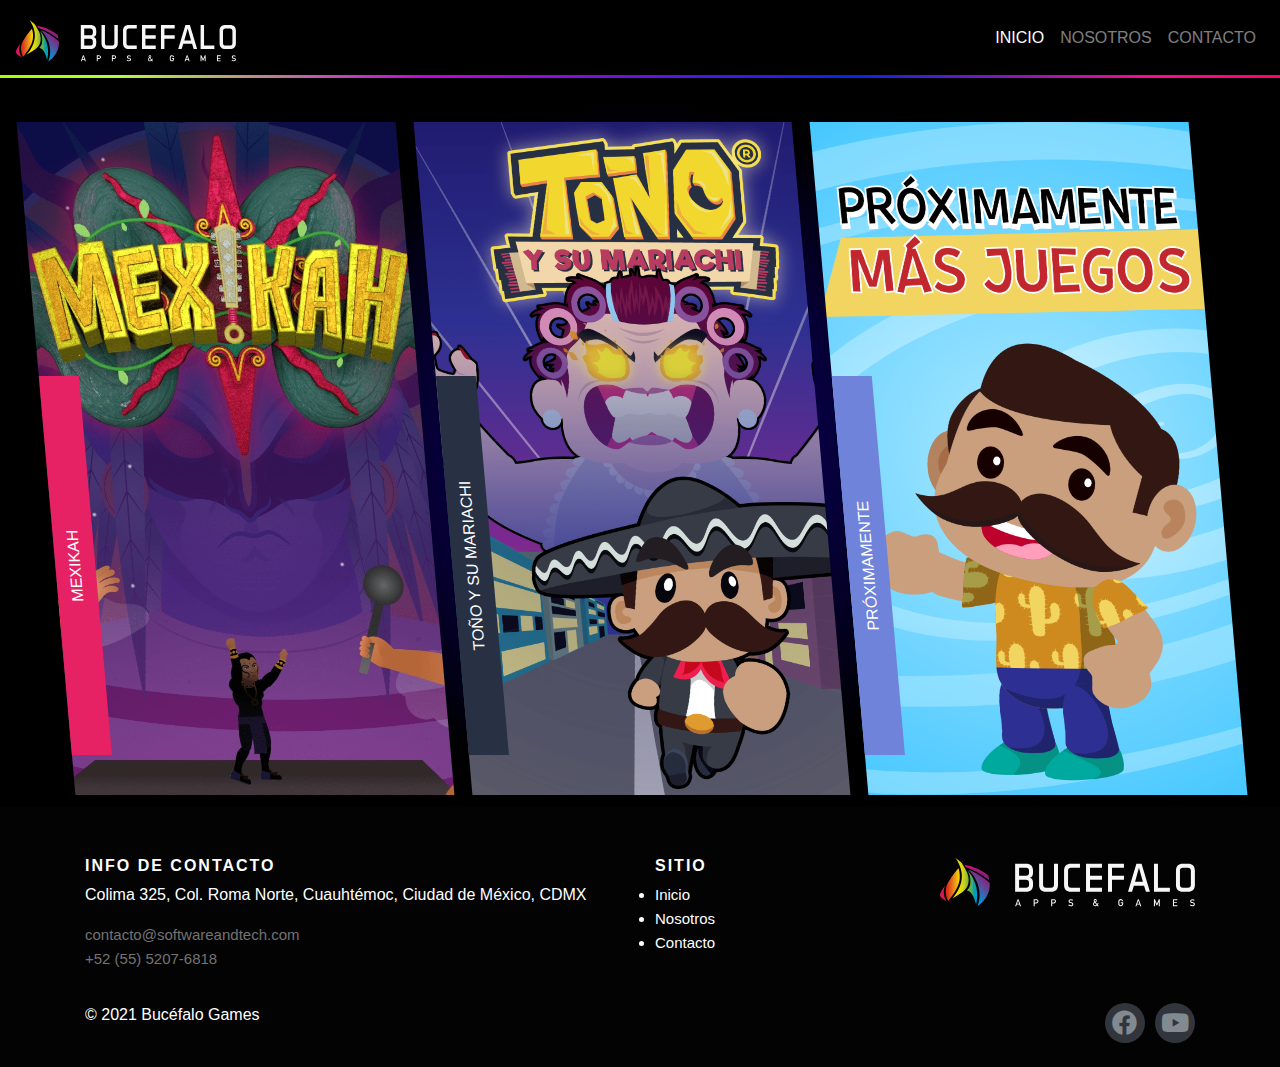
==== index.html @ 4cf2e968 "Boton Color" ====
<!doctype html>
<html xmlns="http://www.w3.org/1999/xhtml" lang="es-MX" xml:lang="es-MX">

<head>
  <!-- Required meta tags -->
  <meta charset="utf-8">
  <meta name="viewport" content="width=device-width, initial-scale=1, shrink-to-fit=no">

  <!-- CSS -->
  <link rel="stylesheet" href="./css/main.css" />
  <link rel="shortcut icon" href="img/bucefalo.ico" />
  <link rel="stylesheet" href="https://cdnjs.cloudflare.com/ajax/libs/animate.css/4.0.0/animate.min.css" />
  <link rel="stylesheet" href="https://use.fontawesome.com/releases/v5.4.1/css/all.css">

  <title>Bucefalo</title>

</head>

<body class="wallpaper">

  <nav id="menu" class="navbar navbar-expand-lg sticky-top navbar-dark bg-black">
    <a class="navbar-brand animate__animated animate__zoomInLeft" href="index.html">
      <img src="img/BucefaloSVG.svg" width="220px" height="50px" class="d-inline-block align-top" alt="" loading="lazy">
    </a>

    <!--Botón Modal-->
    <button class="navbar-toggler collapsed ml-auto" type="button" data-toggle="modal" data-target="#menuModal"
      style="color: white;" aria-expanded="false">
      <i class="fas fa-bars"></i>
    </button>
    <div class="navbar-collapse collapse animate__animated animate__zoomInRight" id="">
      <ul class="navbar-nav ml-auto">
        <li class="nav-item active">
          <a class="nav-link" href="#">INICIO<span class="sr-only">(current)</span></a>
        </li>
        <li class="nav-item">
          <a class="nav-link" href="nosotros.html">NOSOTROS</a>
        </li>
        <li class="nav-item">
          <a class="nav-link" href="contacto.html">CONTACTO</a>
        </li>
      </ul>
    </div>
    <!-- Linea de colores animada -->
    <hr class="animate-bg animate__animated animate__flash">
    </hr>
  </nav>




  <section>
    <div class="cover">
      <div class="banner">
        <img src="img/Home/01-Mexikah.jpg" alt="Imagen-Mexikah">
        <div class="title-red">
          <a href="http://softwareandtech.com/Mexikah2021/index.html" class="text-white">MEXIKAH</a>
        </div>
      </div>

      <div class="banner">
        <img src="img/Home/02-TYM.png" alt="Imagen-TYSM">
        <div class="title-green"><a href="http://softwareandtech.com/TYSM2020/index.html" class="text-white">TOÑO Y SU
            MARIACHI</a></div>
      </div>

      <div class="banner">
        <img src="img/Home/03-Pro.png" alt="Imagen-Promo">
        <div class="title-blue">PRÓXIMAMENTE</div>
      </div>
    </div>

  </section>

  <!--Modal Responsivo-->
  <div class="modal fade" role="dialog" id="menuModal">
    <div class="modal-dialog modal-dialog-centered" role="document">
      <div class="modal-content">
        <div class="modal-header">
          <h4 class="modal-title mx-auto text-white">MENÚ</h4>
        </div>
        <div class="modal-body">
          <a class="btn btn-white w-100" href="index.html">INICIO</a>
          <a class="btn btn-white w-100" href="nosotros.html">NOSOTROS</a>
          <a class="btn btn-white w-100" href="contacto.html">CONTACTO</a>
          <button type="button" class="btn btn-white w-100" data-dismiss="modal">CERRAR</button>
        </div>
      </div>
    </div>
  </div>

  <!-- Contenedor Redes Sociales -->
  <footer class="site-footer">
    <div class="container">
      <div class="row">


        <div class="col-sm-12 col-md-6">
          <h6><strong>Info de contacto</strong></h6>
          <ul class="footer-links">
            <li>
              <p>Colima 325, Col. Roma Norte, Cuauhtémoc,
                Ciudad de México, CDMX</p>
            </li>
            <li><a href="mailto:contacto@softwareandtech.com">
                contacto@softwareandtech.com</a></li>
            <li><a href="tel:+525552076818">+52 (55) 5207-6818</a>
            </li>

          </ul>
        </div>

        <div class="col-12 col-sm-6 col-md-3">
          <h6><strong>Sitio</strong></h6>
          <li><a href="index.html">Inicio</a></li>
          <li><a href="nosotros.html">Nosotros</a></li>
          <li><a href="contacto.html">Contacto</a></li>

          </ul>
        </div>

        <div class="col-12 col-sm-6 col-md-3">
          <a href="index.html">
            <img src="img/BucefaloSVG.svg" class="img-fluid p-3 p-md-0" alt="BucefaloGames" loading="lazy">
          </a>
        </div>


      </div>
      <hr>
    </div>
    <div class="container">
      <div class="row">
        <div class="col-md-8 col-sm-6 col-xs-12">
          <p class="copyright-text">&copy; 2021 Bucéfalo Games</p>
        </div>

        <div class="col-md-4 col-sm-6 col-xs-12">
          <ul class="social-icons">
            <li><a class="facebook" href="https://www.facebook.com/BucefaloGames" target="_blank"><i
                  class="fab fa-facebook"></i>
              </a>
            </li>
            <!-- <li><a class="instagram" href="https://www.instagram.com/mexikahgame/" target="_blank""><i class=" fab
                fa-instagram"></i>
              </a>
            </li> -->
            <li><a class="youtube" href="https://www.youtube.com/channel/UChgJaa81-kpwjw0Atd99JFA" target="_blank"">
                            <i class=" fab fa-youtube"></i>
              </a>
            </li>
          </ul>
        </div>
      </div>
    </div>
  </footer>




  <!-- Optional JavaScript -->
  <!-- jQuery first, then Popper.js, then Bootstrap JS -->
  <script src="https://code.jquery.com/jquery-3.5.1.slim.min.js"
    integrity="sha384-DfXdz2htPH0lsSSs5nCTpuj/zy4C+OGpamoFVy38MVBnE+IbbVYUew+OrCXaRkfj" crossorigin="anonymous">
  </script>
  <script src="https://cdn.jsdelivr.net/npm/popper.js@1.16.1/dist/umd/popper.min.js"
    integrity="sha384-9/reFTGAW83EW2RDu2S0VKaIzap3H66lZH81PoYlFhbGU+6BZp6G7niu735Sk7lN" crossorigin="anonymous">
  </script>
  <script src="https://stackpath.bootstrapcdn.com/bootstrap/4.5.2/js/bootstrap.min.js"
    integrity="sha384-B4gt1jrGC7Jh4AgTPSdUtOBvfO8shuf57BaghqFfPlYxofvL8/KUEfYiJOMMV+rV" crossorigin="anonymous">
  </script>
  <script src="js/bucefalo.js"></script>

</body>

</html>
---- css/main.css ----
@import url('footer.css');
@import url('background.css');
@import url('home.css');
@import url('mediaQueries.css');
@import url('carusel.css');
@import url('bootstrap.min.css');


/*Fondo y cuerpo del html*/

* {
  padding: 0;
  margin: 0;
  box-sizing: border-box;
}

html,
body {
  width: 100%;
  height: 100%;

  font-family: 'Public Sans',
    sans-serif;
  margin: o;
  padding: 0;
}




.margin-lg {
  margin: 85px 0 0;
}

/*Linea de colores animada*/

.animate-bg:before,
.animate-bg:after {
  content: '';
  position: absolute;
  left: 0px;
  top: 75px;
  background: linear-gradient(120deg, #79fb00, #8d01a0, #031ba5, #ff004c,
      #e6036d, #fb0094, #ff6600, #04c2e4, #adad02, #00c3ff);
  background-size: 300%;
  width: 100%;
  height: 3px;
  z-index: -1;
  animation: BGgradient 15s ease infinite;
}

@keyframes BGgradient {
  0% {
    background-position: 0% 200%;
  }

  50% {
    background-position: 200% 0%;
  }

  100% {
    background-position: 0% 330%;
  }
}

.animate-bg:after {
  filter: brightness(1.4);

}

/*Background NavBar*/

.bg-black {
  transition: all 1s ease;
  background-color: rgba(0, 0, 0, 1)
}

.bg-black-r {
  background-color: rgb(0, 0, 0);
  -webkit-backdrop-filter: saturate(120%) blur(50px);
  backdrop-filter: saturate(120%) blur(50px);
}


/*REDES SOCIALES*/
.middle {
  margin: 0;
  width: 100%;
  text-align: center;
}

/*Boton Facebook*/
.btn-f {
  display: inline-block;
  width: 40px;
  height: 40px;
  background: #3b5998;
  margin: 10px;
  border-radius: 50%;
  box-shadow: 0 5px 15px -5px #00000070;
  color: #fff;
  overflow: hidden;
  position: relative;
}

.btn-f i {
  line-height: 70px;
  font-size: 30px;
  transition: 0.2s linear;
}

.btn-f:hover i {
  transform: scale(1.3);
  color: #3b5998;
}

.btn-f::before {
  content: "";
  position: absolute;
  width: 120%;
  height: 120%;
  background: #fff;
  transform: rotate(45deg);
  left: -110%;
  top: 90%;
}

.btn-f:hover::before {
  animation: aaa 0.7s 1;
  top: -10%;
  left: -10%;
}

/*Boton Whatsapp*/
.btn-w {
  display: inline-block;
  width: 70px;
  height: 70px;
  background: #00bb2d;
  margin: 10px;
  border-radius: 50%;
  box-shadow: 0 5px 15px -5px #00000070;
  color: #fff;
  overflow: hidden;
  position: relative;
}

.btn-w i {
  line-height: 70px;
  font-size: 30px;
  transition: 0.2s linear;
}

.btn-w:hover i {
  transform: scale(1.3);
  color: #00bb2d;
}

.btn-w::before {
  content: "";
  position: absolute;
  width: 120%;
  height: 120%;
  background: #fff;
  transform: rotate(45deg);
  left: -110%;
  top: 90%;
}

.btn-w:hover::before {
  animation: aaa 0.7s 1;
  top: -10%;
  left: -10%;
}

/*Boton Facebook Messenger*/
.btn-m {
  display: inline-block;
  width: 40px;
  height: 40px;
  background: #0078FF;
  margin: 10px;
  border-radius: 50%;
  box-shadow: 0 5px 15px -5px #00000070;
  color: #fff;
  overflow: hidden;
  position: relative;

}

.btn-m i {
  line-height: 70px;
  font-size: 30px;
  transition: 0.2s linear;
  text-align: center;
}

.btn-m:hover i {
  transform: scale(1.3);
  color: #0078FF;
}

.btn-m::before {
  content: "";
  position: absolute;
  width: 120%;
  height: 120%;
  background: #fff;
  transform: rotate(45deg);
  left: -110%;
  top: 90%;
}

.btn-m:hover::before {
  animation: aaa 0.7s 1;
  top: -10%;
  left: -10%;
}

/*Boton Twitter*/
.btn-t {
  display: inline-block;
  width: 40px;
  height: 40px;
  background: #00acee;
  margin: 10px;
  border-radius: 50%;
  box-shadow: 0 5px 15px -5px #00000070;
  color: #fff;
  overflow: hidden;
  position: relative;
}

.btn-t i {
  line-height: 70px;
  font-size: 30px;
  transition: 0.2s linear;
}

.btn-t:hover i {
  transform: scale(1.3);
  color: #00acee;
}

.btn-t::before {
  content: "";
  position: absolute;
  width: 120%;
  height: 120%;
  background: #fff;
  transform: rotate(45deg);
  left: -110%;
  top: 90%;
}

.btn-t:hover::before {
  animation: aaa 0.7s 1;
  top: -10%;
  left: -10%;
}

/* Boton Google/Youtbe */
.btn-g {
  display: inline-block;
  width: 70px;
  height: 70px;
  background: #db4a39;
  margin: 10px;
  border-radius: 50%;
  box-shadow: 0 5px 15px -5px #00000070;
  color: #fff;
  overflow: hidden;
  position: relative;
}

.btn-g i {
  line-height: 70px;
  font-size: 30px;
  transition: 0.2s linear;
}

.btn-g:hover i {
  transform: scale(1.3);
  color: #db4a39;
}

.btn-g::before {
  content: "";
  position: absolute;
  width: 120%;
  height: 120%;
  background: #fff;
  transform: rotate(45deg);
  left: -110%;
  top: 90%;
}

.btn-g:hover::before {
  animation: aaa 0.7s 1;
  top: -10%;
  left: -10%;
}

/*Boton Instagram*/
.btn-i {
  display: inline-block;
  width: 70px;
  height: 70px;
  background: #636363;
  margin: 10px;
  border-radius: 50%;
  box-shadow: 0 5px 15px -5px #00000070;
  color: #fff;
  overflow: hidden;
  position: relative;
}

.btn-i i {
  line-height: 70px;
  font-size: 30px;
  transition: 0.2s linear;
}

.btn-i:hover i {
  transform: scale(1.3);
  color: #636363;
}

.btn-i::before {
  content: "";
  position: absolute;
  width: 120%;
  height: 120%;
  background: #fff;
  transform: rotate(45deg);
  left: -110%;
  top: 90%;
}

.btn-i:hover::before {
  animation: aaa 0.7s 1;
  top: -10%;
  left: -10%;
}

/*Boton eMail*/
.btn-e {
  display: inline-block;
  width: 40px;
  height: 40px;
  background: #E87127;
  margin: 10px;
  border-radius: 50%;
  box-shadow: 0 5px 15px -5px #00000070;
  color: #fff;
  overflow: hidden;
  position: relative;
}

.btn-e i {
  line-height: 70px;
  font-size: 30px;
  transition: 0.2s linear;
}

.btn-e:hover i {
  transform: scale(1.3);
  color: #E87127;
}

.btn-e::before {
  content: "";
  position: absolute;
  width: 120%;
  height: 120%;
  background: #fff;
  transform: rotate(45deg);
  left: -110%;
  top: 90%;
}

.btn-e:hover::before {
  animation: aaa 0.7s 1;
  top: -10%;
  left: -10%;
}

/*Boton Teléfono*/
.btn-c {
  display: inline-block;
  width: 40px;
  height: 40px;
  background: #006400;
  margin: 10px;
  border-radius: 50%;
  box-shadow: 0 5px 15px -5px #00000070;
  color: #fff;
  overflow: hidden;
  position: relative;
}

.btn-c i {
  line-height: 40px;
  font-size: 20px;
  transition: 0.2s linear;
}

.btn-c:hover i {
  transform: scale(1.3);
  color: #006400;
}

.btn-c::before {
  content: "";
  position: absolute;
  width: 120%;
  height: 120%;
  background: #fff;
  transform: rotate(45deg);
  left: -110%;
  top: 90%;
}

.btn-c:hover::before {
  animation: aaa 0.7s 1;
  top: -10%;
  left: -10%;
}

/*Botones Redes Sociales Tamaño Pequeño*/

/*Boton Facebook #3b5998*/
.btn-f-s {
  display: inline-block;
  width: 40px;
  height: 40px;
  background: #3b5998;
  margin: 10px;
  border-radius: 50%;
  box-shadow: 0 5px 15px -5px #00000070;
  color: #ffffff;
  overflow: hidden;
  position: relative;
}

.btn-f-s i {
  line-height: 40px;
  font-size: 20px;
  transition: 0.2s linear;
}

.btn-f-s:hover i {
  transform: scale(1.3);
  color: #3b5998;
}

.btn-f-s::before {
  content: "";
  position: absolute;
  width: 120%;
  height: 120%;
  background: #fff;
  transform: rotate(45deg);
  left: -110%;
  top: 90%;
}

.btn-f-s:hover::before {
  animation: aaa 0.7s 1;
  top: -10%;
  left: -10%;
}

/*Boton Whatsapp*/
.btn-w-s {
  display: inline-block;
  width: 90px;
  height: 90px;
  background: #f1f1f1;
  margin: 10px;
  border-radius: 50%;
  box-shadow: 0 5px 15px -5px #00000070;
  color: #00bb2d;
  overflow: hidden;
  position: relative;
}

.btn-w-s i {
  line-height: 90px;
  font-size: 30px;
  transition: 0.2s linear;
}

.btn-w-s:hover i {
  transform: scale(1.3);
  color: #f1f1f1;
}

.btn-w-s::before {
  content: "";
  position: absolute;
  width: 120%;
  height: 120%;
  background: #00bb2d;
  transform: rotate(45deg);
  left: -110%;
  top: 90%;
}

.btn-w-s:hover::before {
  animation: aaa 0.7s 1;
  top: -10%;
  left: -10%;
}

/*Boton Facebook Messenger*/
.btn-m-s {
  display: inline-block;
  width: 90px;
  height: 90px;
  background: #f1f1f1;
  margin: 10px;
  border-radius: 50%;
  box-shadow: 0 5px 15px -5px #00000070;
  color: #0078FF;
  overflow: hidden;
  position: relative;
}

.btn-m-s i {
  line-height: 90px;
  font-size: 30px;
  transition: 0.2s linear;
}

.btn-m-s:hover i {
  transform: scale(1.3);
  color: #f1f1f1;
}

.btn-m-s::before {
  content: "";
  position: absolute;
  width: 120%;
  height: 120%;
  background: #0078FF;
  transform: rotate(45deg);
  left: -110%;
  top: 90%;
}

.btn-m-s:hover::before {
  animation: aaa 0.7s 1;
  top: -10%;
  left: -10%;
}

/*Boton Twitter #00acee*/
.btn-t-s {
  display: inline-block;
  width: 40px;
  height: 40px;
  background: #00acee;
  margin: 10px;
  border-radius: 50%;
  box-shadow: 0 5px 15px -5px #00000070;
  color: #fff;
  overflow: hidden;
  position: relative;
}

.btn-t-s i {
  line-height: 40px;
  font-size: 20px;
  transition: 0.2s linear;
}

.btn-t-s:hover i {
  transform: scale(1.3);
  color: #00acee;
}

.btn-t-s::before {
  content: "";
  position: absolute;
  width: 120%;
  height: 120%;
  background: #fff;
  transform: rotate(45deg);
  left: -110%;
  top: 90%;
}

.btn-t-s:hover::before {
  animation: aaa 0.7s 1;
  top: -10%;
  left: -10%;
}

/* Boton Google/Youtbe #db4a39 */
.btn-g-s {
  display: inline-block;
  width: 40px;
  height: 40px;
  background: #db4a39;
  margin: 10px;
  border-radius: 50%;
  box-shadow: 0 5px 15px -5px #00000070;
  color: #fff;
  overflow: hidden;
  position: relative;
}

.btn-g-s i {
  line-height: 40px;
  font-size: 20px;
  transition: 0.2s linear;
}

.btn-g-s:hover i {
  transform: scale(1.3);
  color: #db4a39;
}

.btn-g-s::before {
  content: "";
  position: absolute;
  width: 120%;
  height: 120%;
  background: #fff;
  transform: rotate(45deg);
  left: -110%;
  top: 90%;
}

.btn-g-s:hover::before {
  animation: aaa 0.7s 1;
  top: -10%;
  left: -10%;
}

/*Boton Instagram #b66060 */
.btn-i-s {
  display: inline-block;
  width: 40px;
  height: 40px;
  background: #b66060;
  margin: 10px;
  border-radius: 50%;
  box-shadow: 0 5px 15px -5px #00000070;
  color: #fff;
  overflow: hidden;
  position: relative;
}

.btn-i-s i {
  line-height: 40px;
  font-size: 20px;
  transition: 0.2s linear;
}

.btn-i-s:hover i {
  transform: scale(1.3);
  color: #b66060;
}

.btn-i-s::before {
  content: "";
  position: absolute;
  width: 120%;
  height: 120%;
  background: #f1f1f1;
  transform: rotate(45deg);
  left: -110%;
  top: 90%;
}

.btn-i-s:hover::before {
  animation: aaa 0.7s 1;
  top: -10%;
  left: -10%;
}

@keyframes aaa {
  0% {
    left: -110%;
    top: 90%;
  }

  50% {
    left: 10%;
    top: -30%;
  }

  100% {
    top: -10%;
    left: -10%;
  }
}

/*Botón Modal Menu*/
.btn-white {
  color: #fff;
  background-color: rgb(rgb(255, 255, 255), green, blue);
  border-color: #6c757d;
  border-radius: 15px;
  margin: 2px;
}

.btn-white:hover {
  color: #000;
  background-color: rgba(255, 255, 255);
  border-color: #fff
}

.btn-white.focus,
.btn-white:focus {
  color: #fff;
  background-color: #5a6268;
  border-color: #545b62;
  box-shadow: 0 0 0 .2rem rgba(130, 138, 145, .5)
}

.btn-white.disabled,
.btn-white:disabled {
  color: #fff;
  background-color: #6c757d;
  border-color: #6c757d
}

.btn-white:not(:disabled):not(.disabled).active,
.btn-white:not(:disabled):not(.disabled):active,
.show>.btn-white.dropdown-toggle {
  color: #fff;
  background-color: #545b62;
  border-color: #4e555b
}

.btn-white:not(:disabled):not(.disabled).active:focus,
.btn-white:not(:disabled):not(.disabled):active:focus,
.show>.btn-white.dropdown-toggle:focus {
  box-shadow: 0 0 0 .2rem rgba(130, 138, 145, .5)
}

.card-img-top {
  clip-path: circle(50% at 50% 50%);
}



p {
  font-size: 1rem;
}

.clip-path {
  border-radius: 3rem;
  background: #DEDEDE;
  color: #000;
  padding: 5px;
}

.clip-path2 {
  border-radius: 3rem;
  background: green;
  color: white;
  padding: 5px;
  font-weight: bold;
}




/* Social CSS */

.social {
  position: fixed;
  /* Hacemos que la posición en pantalla sea fija para que siempre se muestre en pantalla*/
  left: 0;
  /* Establecemos la barra en la izquierda */
  top: 350px;
  /* Bajamos la barra 200px de arriba a abajo */
  z-index: 2000;
  /* Utilizamos la propiedad z-index para que no se superponga algún otro elemento como sliders, galerías, etc */
}

.social ul {
  list-style: none;
}

.social ul li a {
  display: inline-block;
  color: #fff;
  background: #000;
  padding: 10px 15px;
  text-decoration: none;
  -webkit-transition: all 500ms ease;
  -o-transition: all 500ms ease;
  transition: all 500ms ease;
  width: 45px;
  ;
  /* Establecemos una transición a todas las propiedades */
}

.social ul li .facebook {
  background: #3b5998;
}

/* Establecemos los colores de cada red social, aprovechando su class */
.social ul li .twitter {
  background: #00abf0;
}

.social ul li .whatsapp {
  background: #42c506;
  ;
}

.social ul li .messenger {
  background: #0078FF;
  ;
}

.social ul li .email {
  background: #E87127;
  ;
}


.social ul li .telegram {
  background: #00abf0;
}

.social ul li .youtube {
  background: #ae181f;
}

.social ul li a:hover {
  padding: 10px 30px;
  border-radius: 0 15px 15px 0;
  /* Hacemos mas grande el espacio cuando el usuario pase el mouse */
}

li:first-child a {
  border-radius: 0 15px 0 0;
}

li:last-child a {
  border-radius: 0 0 15px 0;
}

/* Social CSS End */

/* Slider Nosotros */

.card-title {
  color: black;
}


/* Slider Nosotros CSS */


.fa-chevron-right {
  content: "\f054";
  color: black;
}

.fa-chevron-right:before {
  content: "\f054";
  color: black;
}

.fa-chevron-right:focus {
  content: "\f054";
  color: black;
}

.fa-chevron-right:hover {
  content: "\f054";
  color: black;
}

.fa-chevron-left {
  content: "\f054";
  color: black;
}

.fa-chevron-left:before {
  content: "\f054";
  color: black;
}

.fa-chevron-left:focus {
  content: "\f054";
  color: black;
}

.fa-chevron-left:hover {
  content: "\f054";
  color: black;
}



.area-md {
  padding: 15px 15px 0 15px;
}


/* Tamaño del scroll */
::-webkit-scrollbar {
  width: 4px;
}

::-webkit-scrollbar:hover {
  width: 10px;
}

/* Estilos barra (thumb) de scroll */
::-webkit-scrollbar-thumb {
  background: rgb(134, 134, 134);
  border-radius: 1px;
}

::-webkit-scrollbar-thumb:active {
  background-color: #999999;
}

::-webkit-scrollbar-thumb:hover {
  background: #b3b3b3;
  box-shadow: 0 0 2px 1px rgba(0, 0, 0, 0.2);
}

/* Estilos track de scroll */
::-webkit-scrollbar-track {
  background: #080606;

}

::-webkit-scrollbar-track:hover,
::-webkit-scrollbar-track:active {
  background: #000000;
}


.btn-danger1 {
  background-color: #272F43 !important;
  color: #fff !important;
}
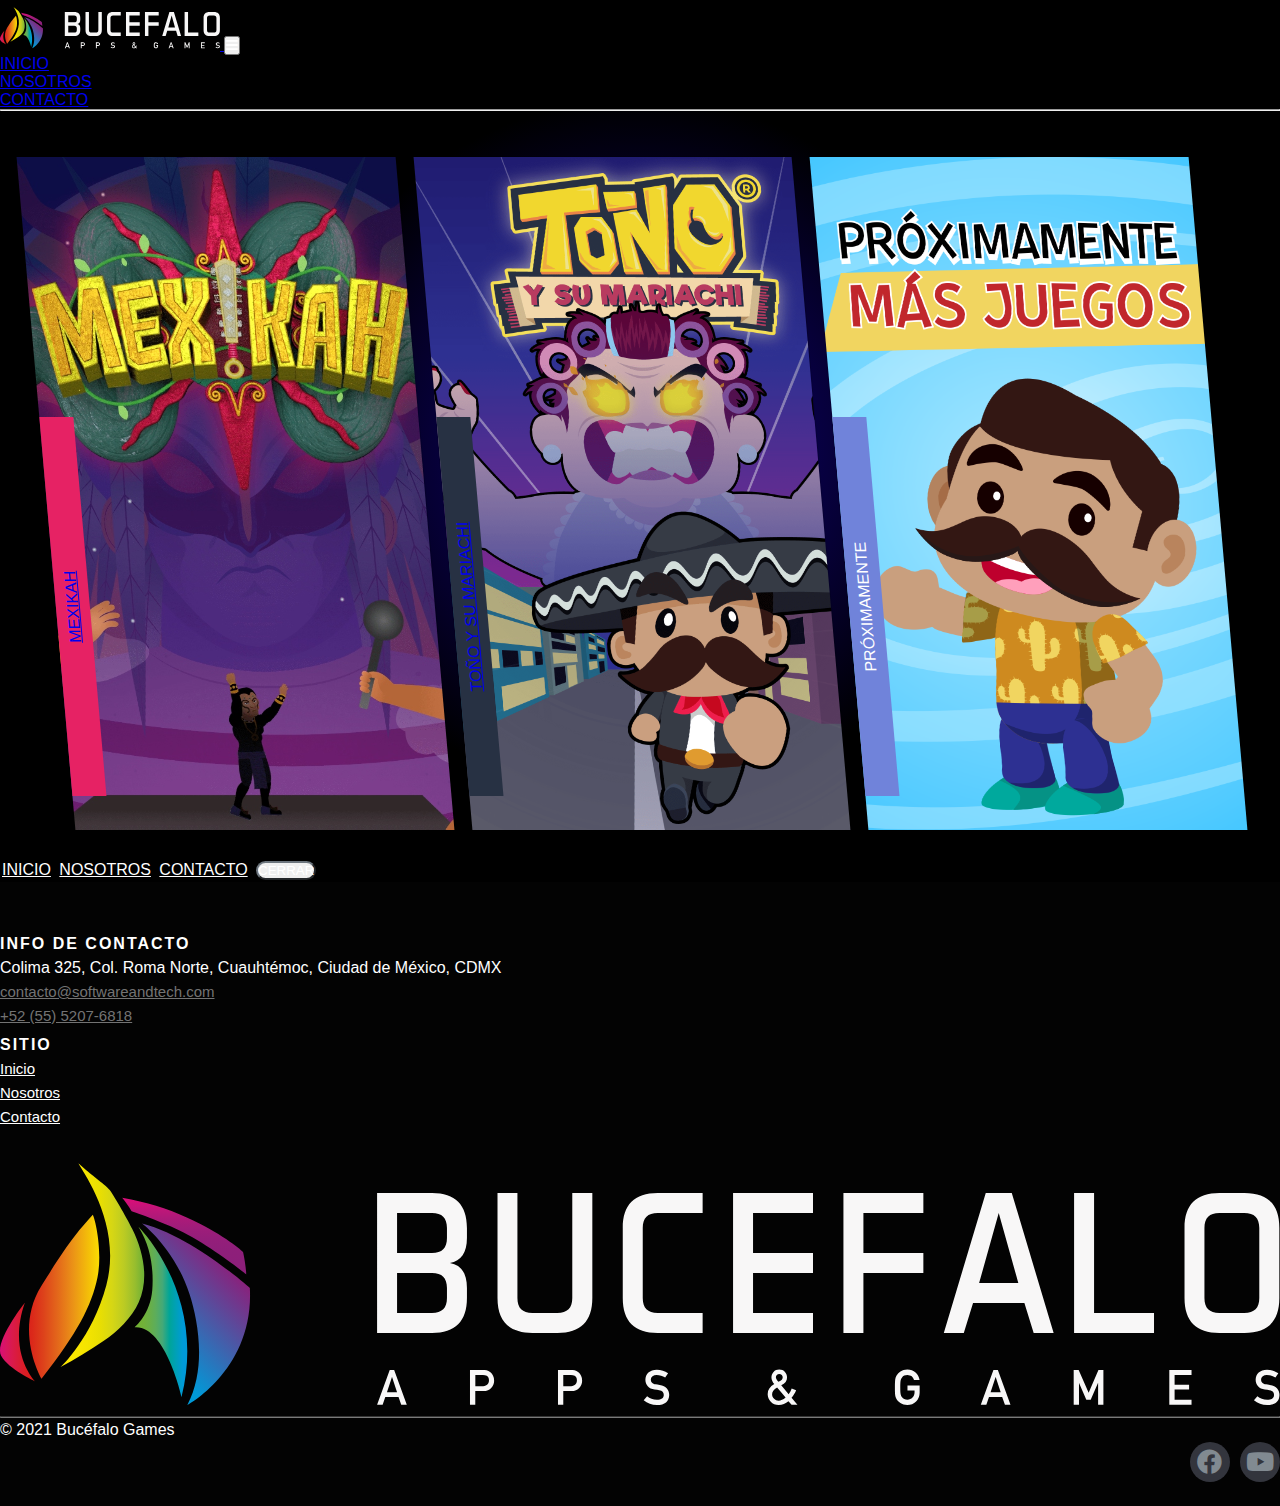
==== commit f48e4e3c: "Bootstrap" ====
--- a/index.html
+++ b/index.html
@@ -7,6 +7,9 @@
   <meta name="viewport" content="width=device-width, initial-scale=1, shrink-to-fit=no">
 
   <!-- CSS -->
+  <link href="https://cdn.jsdelivr.net/npm/bootstrap@4.5.3/dist/css/bootstrap.min.css"
+    integrity="sha384-TX8t27EcRE3e/ihU7zmQxVncDAy5uIKz4rEkgIXeMed4M0jlfIDPvg6uqKI2xXr2" crossorigin="anonymous"
+    rel="stylesheet" id="bootstrap-css">
   <link rel="stylesheet" href="./css/main.css" />
   <link rel="shortcut icon" href="img/bucefalo.ico" />
   <link rel="stylesheet" href="https://cdnjs.cloudflare.com/ajax/libs/animate.css/4.0.0/animate.min.css" />
--- a/css/main.css
+++ b/css/main.css
@@ -3,7 +3,7 @@
 @import url('home.css');
 @import url('mediaQueries.css');
 @import url('carusel.css');
-@import url('bootstrap.min.css');
+/* @import url('bootstrap.min.css'); */
 
 
 /*Fondo y cuerpo del html*/
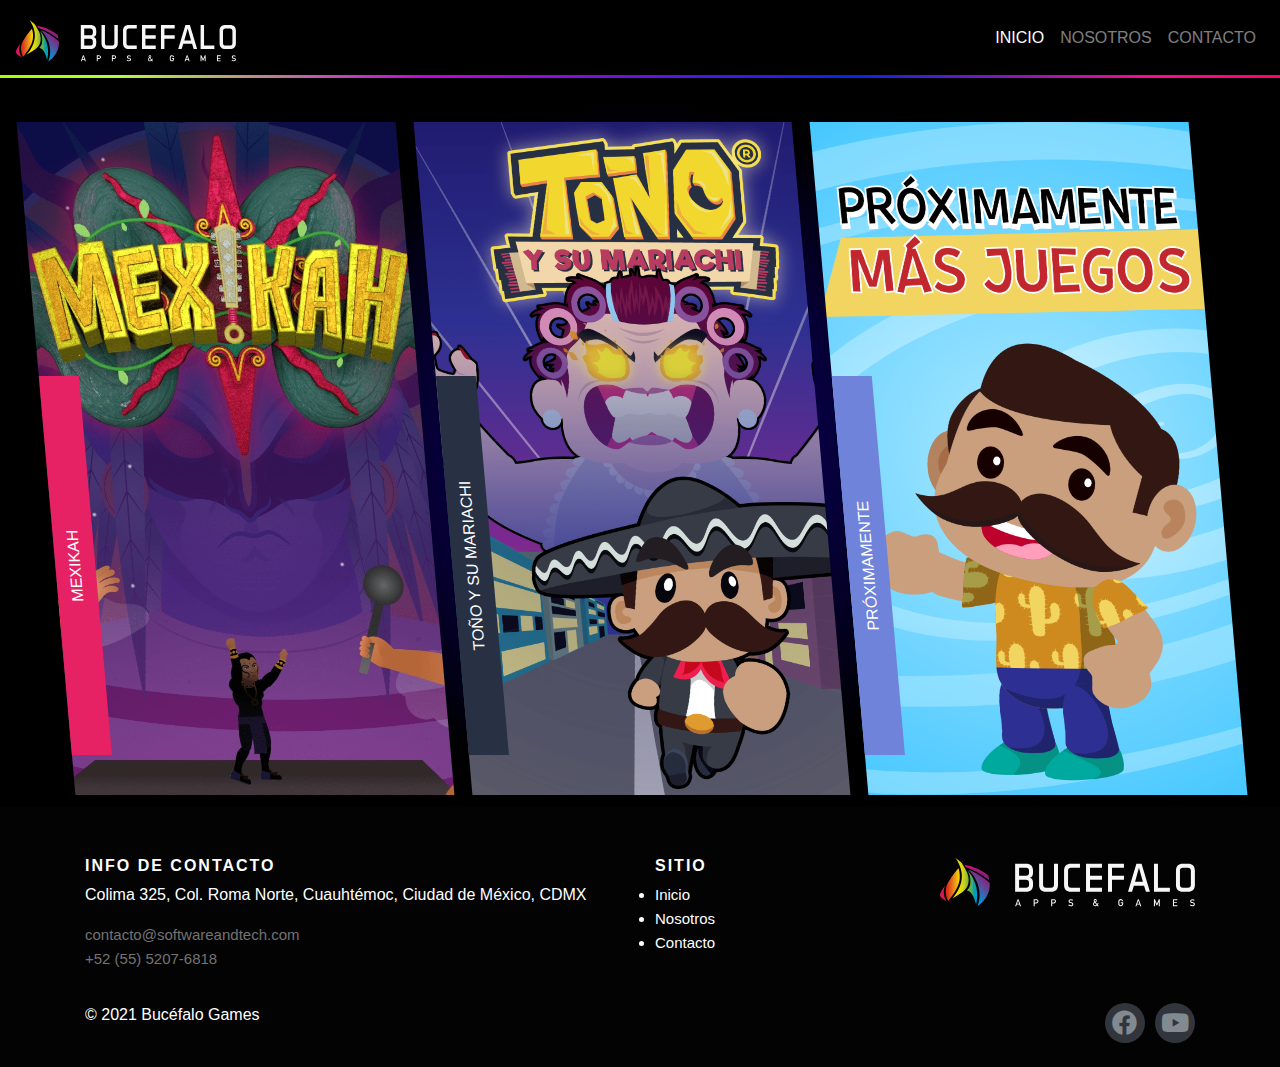
==== commit 9e18723c: "index.html" ====
--- a/index.html
+++ b/index.html
@@ -7,9 +7,6 @@
   <meta name="viewport" content="width=device-width, initial-scale=1, shrink-to-fit=no">
 
   <!-- CSS -->
-  <link href="https://cdn.jsdelivr.net/npm/bootstrap@4.5.3/dist/css/bootstrap.min.css"
-    integrity="sha384-TX8t27EcRE3e/ihU7zmQxVncDAy5uIKz4rEkgIXeMed4M0jlfIDPvg6uqKI2xXr2" crossorigin="anonymous"
-    rel="stylesheet" id="bootstrap-css">
   <link rel="stylesheet" href="./css/main.css" />
   <link rel="shortcut icon" href="img/bucefalo.ico" />
   <link rel="stylesheet" href="https://cdnjs.cloudflare.com/ajax/libs/animate.css/4.0.0/animate.min.css" />
--- a/css/main.css
+++ b/css/main.css
@@ -3,7 +3,7 @@
 @import url('home.css');
 @import url('mediaQueries.css');
 @import url('carusel.css');
-/* @import url('bootstrap.min.css'); */
+@import url('bootstrap.min.css');
 
 
 /*Fondo y cuerpo del html*/
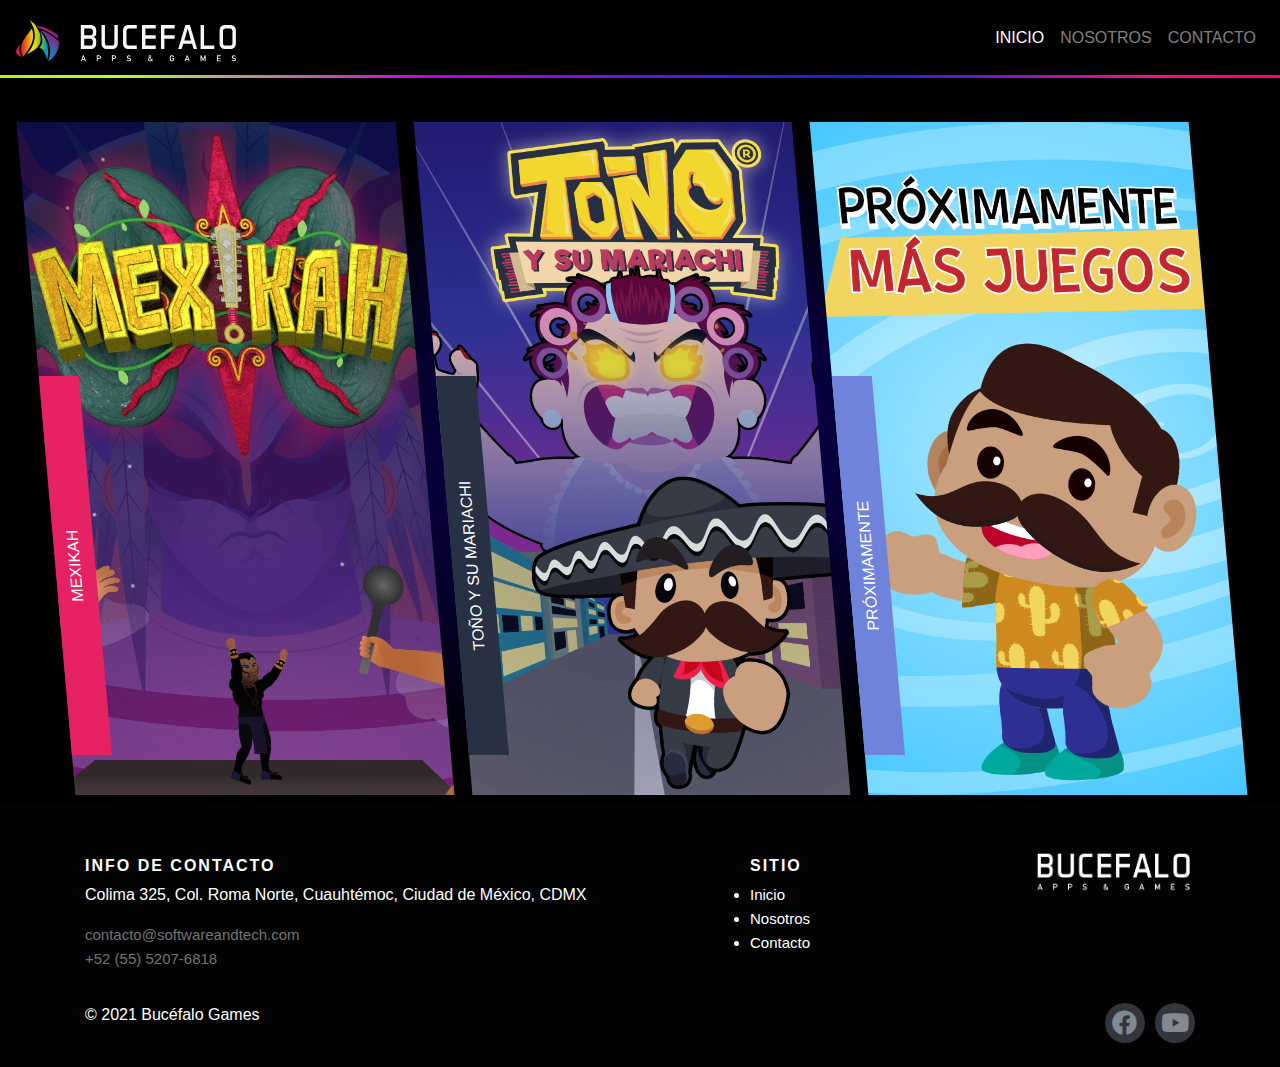
==== commit 09bdff22: "Responsive" ====
--- a/index.html
+++ b/index.html
@@ -94,8 +94,7 @@
     <div class="container">
       <div class="row">
 
-
-        <div class="col-sm-12 col-md-6">
+        <div class="col-sm-12 col-md-12 col-lg-7">
           <h6><strong>Info de contacto</strong></h6>
           <ul class="footer-links">
             <li>
@@ -110,7 +109,7 @@
           </ul>
         </div>
 
-        <div class="col-12 col-sm-6 col-md-3">
+        <div class="col-12 col-sm-6 col-md-9 col-lg-3">
           <h6><strong>Sitio</strong></h6>
           <li><a href="index.html">Inicio</a></li>
           <li><a href="nosotros.html">Nosotros</a></li>
@@ -119,9 +118,9 @@
           </ul>
         </div>
 
-        <div class="col-12 col-sm-6 col-md-3">
+        <div class="col-12 col-sm-6 col-md-3 col-lg-2">
           <a href="index.html">
-            <img src="img/BucefaloSVG.svg" class="img-fluid p-3 p-md-0" alt="BucefaloGames" loading="lazy">
+            <img src="img/Bucefalo Banner 2.png" class="img-fluid p-5 p-md-0" alt="BucefaloGames" loading="lazy">
           </a>
         </div>
 
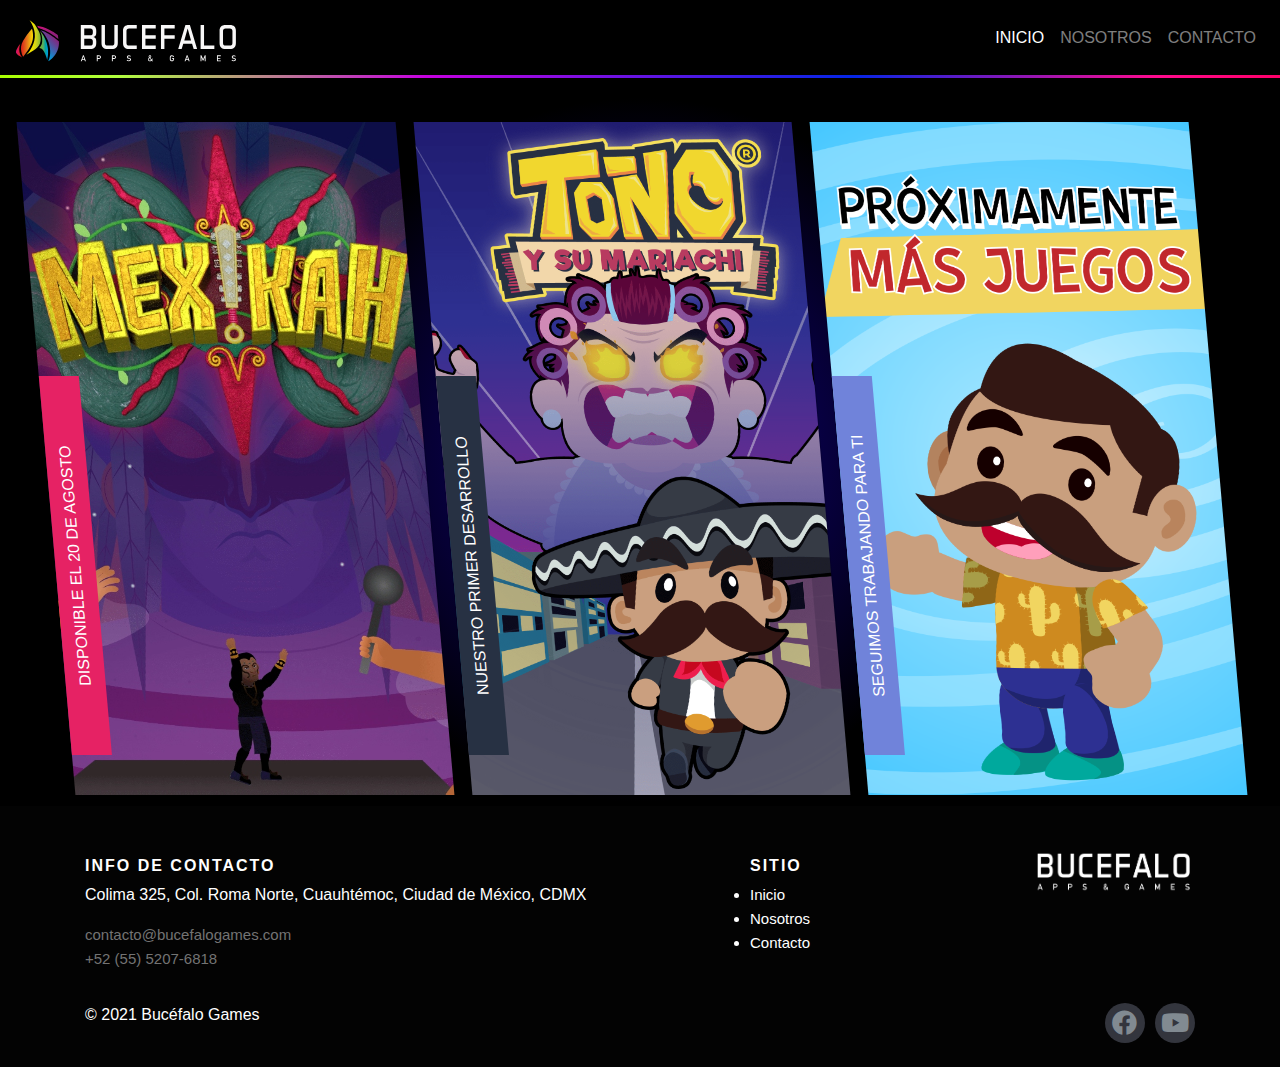
==== commit 29d262af: "nuevos titulos" ====
--- a/index.html
+++ b/index.html
@@ -54,19 +54,22 @@
       <div class="banner">
         <img src="img/Home/01-Mexikah.jpg" alt="Imagen-Mexikah">
         <div class="title-red">
-          <a href="http://softwareandtech.com/Mexikah2021/index.html" class="text-white">MEXIKAH</a>
+          DISPONIBLE EL 20 DE AGOSTO
         </div>
       </div>
 
       <div class="banner">
         <img src="img/Home/02-TYM.png" alt="Imagen-TYSM">
-        <div class="title-green"><a href="http://softwareandtech.com/TYSM2020/index.html" class="text-white">TOÑO Y SU
-            MARIACHI</a></div>
+        <div class="title-green">
+          <a href="tysm.html" class="text-white">
+            NUESTRO PRIMER DESARROLLO
+          </a>
+        </div>
       </div>
 
       <div class="banner">
         <img src="img/Home/03-Pro.png" alt="Imagen-Promo">
-        <div class="title-blue">PRÓXIMAMENTE</div>
+        <div class="title-blue">SEGUIMOS TRABAJANDO PARA TI</div>
       </div>
     </div>
 
@@ -94,22 +97,25 @@
     <div class="container">
       <div class="row">
 
-        <div class="col-sm-12 col-md-12 col-lg-7">
+        <div class="col-12 col-md-7 col-lg-7 col-xl-7">
           <h6><strong>Info de contacto</strong></h6>
           <ul class="footer-links">
             <li>
               <p>Colima 325, Col. Roma Norte, Cuauhtémoc,
                 Ciudad de México, CDMX</p>
             </li>
-            <li><a href="mailto:contacto@softwareandtech.com">
-                contacto@softwareandtech.com</a></li>
-            <li><a href="tel:+525552076818">+52 (55) 5207-6818</a>
+            <li>
+              <a href="mailto:contacto@bucefalogames.com">
+                contacto@bucefalogames.com</a>
+            </li>
+            <li>
+              <a href="tel:+525552076818">+52 (55) 5207-6818</a>
             </li>
 
           </ul>
         </div>
 
-        <div class="col-12 col-sm-6 col-md-9 col-lg-3">
+        <div class="col-12 col-md-2 col-lg-3 col-xl-3">
           <h6><strong>Sitio</strong></h6>
           <li><a href="index.html">Inicio</a></li>
           <li><a href="nosotros.html">Nosotros</a></li>
@@ -118,9 +124,9 @@
           </ul>
         </div>
 
-        <div class="col-12 col-sm-6 col-md-3 col-lg-2">
+        <div class="col-6 col-md-3 col-lg-2 col-xl-2 offset-3 offset-md-0">
           <a href="index.html">
-            <img src="img/Bucefalo Banner 2.png" class="img-fluid p-5 p-md-0" alt="BucefaloGames" loading="lazy">
+            <img src="img/Bucefalo Banner 2.png" class="img-fluid" alt="BucefaloGames" loading="lazy">
           </a>
         </div>
 
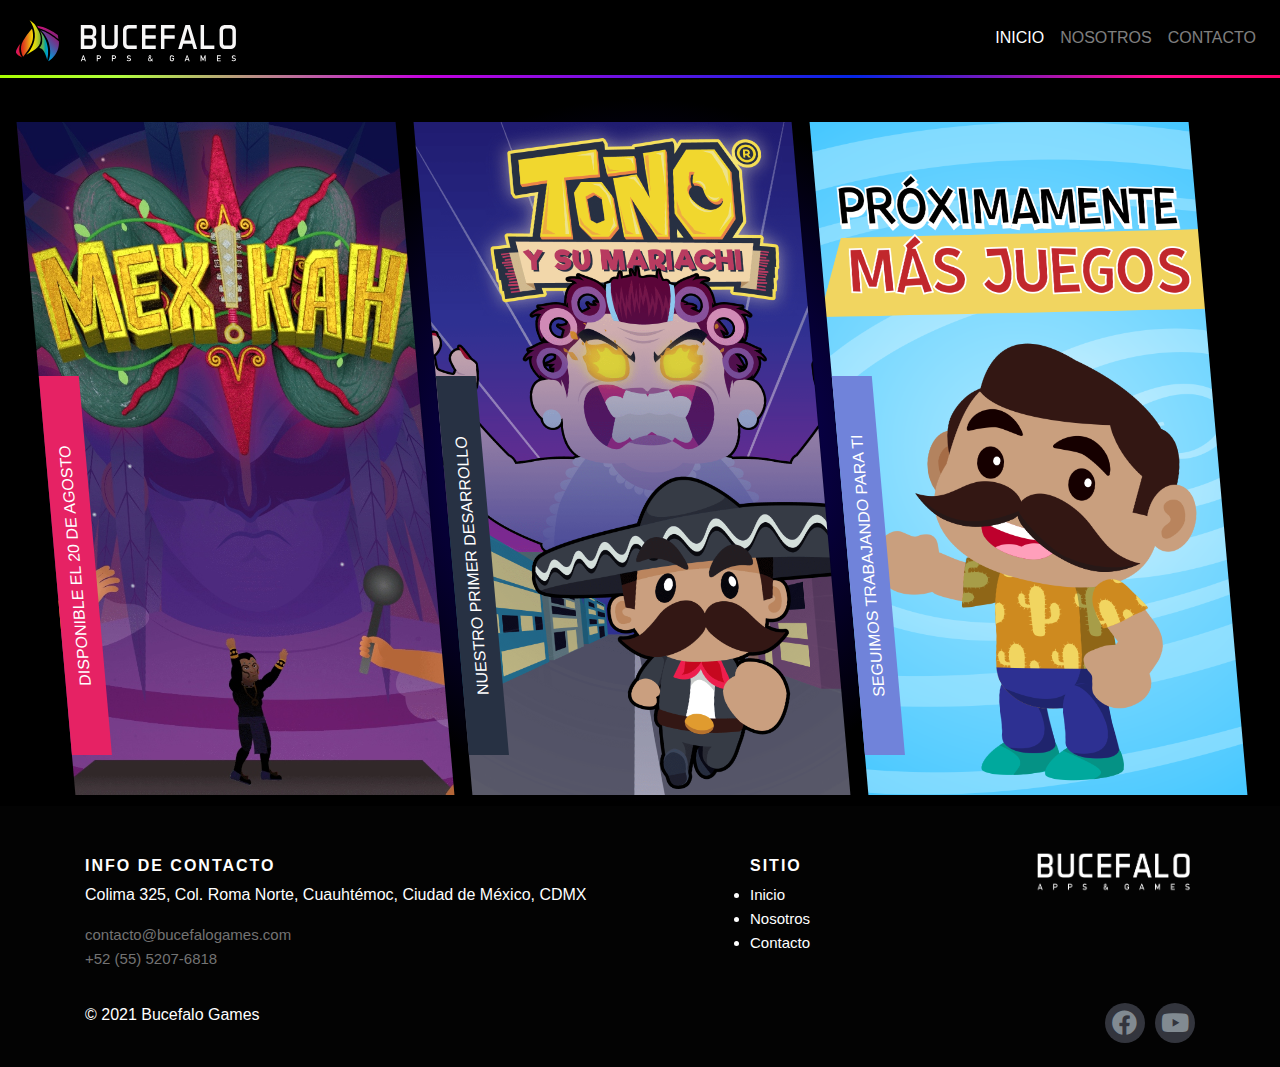
==== commit 6c52ef73: "Parallax" ====
--- a/index.html
+++ b/index.html
@@ -19,7 +19,7 @@
 <body class="wallpaper">
 
   <nav id="menu" class="navbar navbar-expand-lg sticky-top navbar-dark bg-black">
-    <a class="navbar-brand animate__animated animate__zoomInLeft" href="index.html">
+    <a class="navbar-brand" href="index.html">
       <img src="img/BucefaloSVG.svg" width="220px" height="50px" class="d-inline-block align-top" alt="" loading="lazy">
     </a>
 
@@ -28,7 +28,7 @@
       style="color: white;" aria-expanded="false">
       <i class="fas fa-bars"></i>
     </button>
-    <div class="navbar-collapse collapse animate__animated animate__zoomInRight" id="">
+    <div class="navbar-collapse collapse " id="">
       <ul class="navbar-nav ml-auto">
         <li class="nav-item active">
           <a class="nav-link" href="#">INICIO<span class="sr-only">(current)</span></a>
@@ -41,8 +41,8 @@
         </li>
       </ul>
     </div>
-    <!-- Linea de colores animada -->
-    <hr class="animate-bg animate__animated animate__flash">
+
+    <hr class="animate-bg">
     </hr>
   </nav>
 
@@ -54,7 +54,8 @@
       <div class="banner">
         <img src="img/Home/01-Mexikah.jpg" alt="Imagen-Mexikah">
         <div class="title-red">
-          DISPONIBLE EL 20 DE AGOSTO
+          <a href="http://www.bucefalogames.com/Mexikah/index.html" target="_blank" class="text-white"> DISPONIBLE EL 20
+            DE AGOSTO</a>
         </div>
       </div>
 
@@ -92,7 +93,6 @@
     </div>
   </div>
 
-  <!-- Contenedor Redes Sociales -->
   <footer class="site-footer">
     <div class="container">
       <div class="row">
@@ -137,7 +137,7 @@
     <div class="container">
       <div class="row">
         <div class="col-md-8 col-sm-6 col-xs-12">
-          <p class="copyright-text">&copy; 2021 Bucéfalo Games</p>
+          <p class="copyright-text">&copy; 2021 Bucefalo Games</p>
         </div>
 
         <div class="col-md-4 col-sm-6 col-xs-12">
--- a/css/main.css
+++ b/css/main.css
@@ -3,6 +3,7 @@
 @import url('home.css');
 @import url('mediaQueries.css');
 @import url('carusel.css');
+@import url('parallax.css');
 @import url('bootstrap.min.css');
 
 
@@ -31,6 +32,9 @@
 .margin-lg {
   margin: 85px 0 0;
 }
+
+
+
 
 /*Linea de colores animada*/
 
@@ -72,7 +76,7 @@
 
 .bg-black {
   transition: all 1s ease;
-  background-color: rgba(0, 0, 0, 1)
+  background-color: rgba(0, 0, 0, 1) !important
 }
 
 .bg-black-r {
